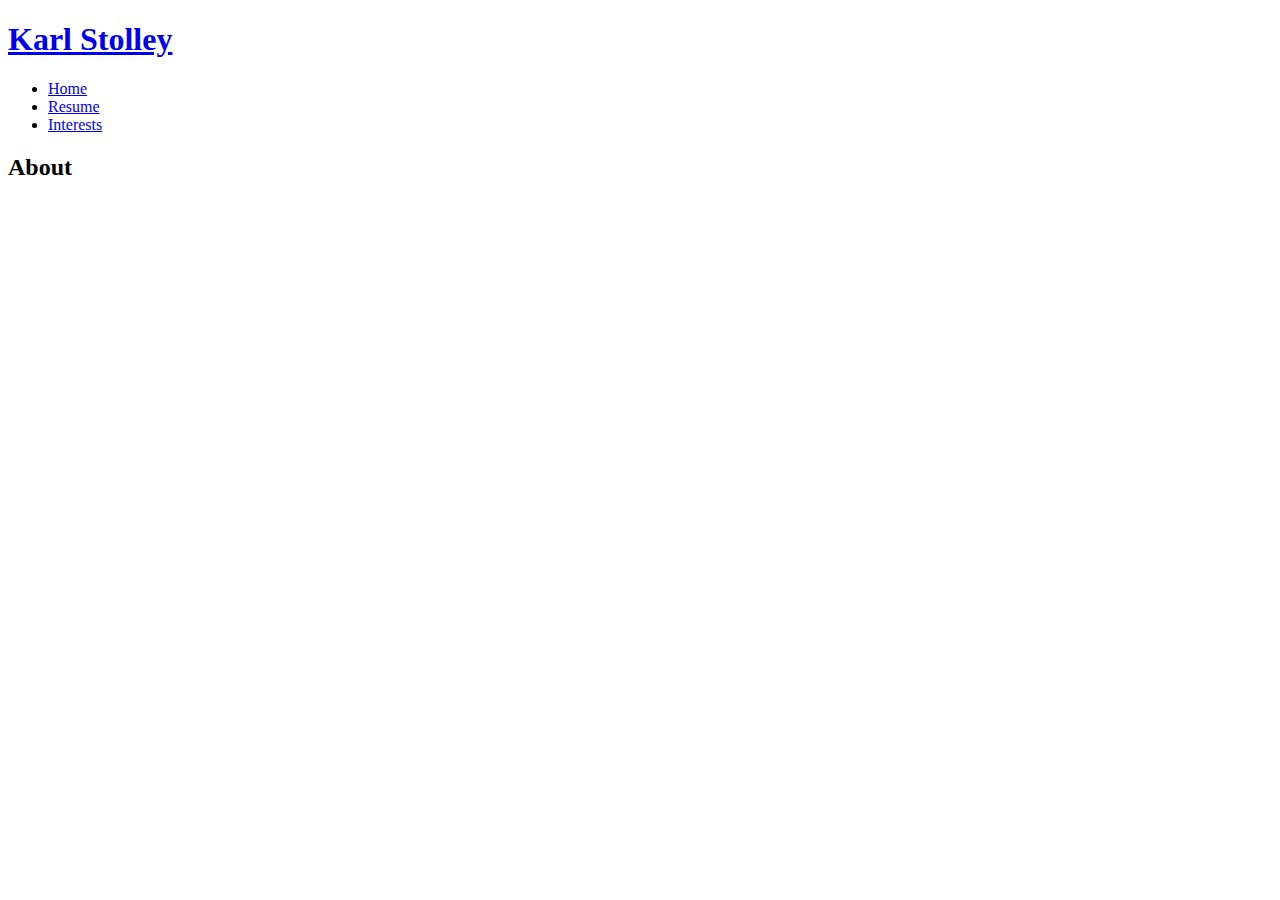
==== index.html @ 9e0f32d7 "Add viewport meta element" ====
<!DOCTYPE html>
<html id="home" lang="en">
<head>
  <title>Karl Stolley</title>
  <meta charset="utf-8" />
  <meta name="viewport"
    content="width=device-width,initial-scale=1.0,shrink-to-fit=no" />
</head>
<body>
  <header id="header">
    <h1><a href="https://stolley.co/" rel="home">Karl Stolley</a></h1>
    <nav id="navigation">
      <ul>
        <li><a href="/" class="active">Home</a></li>
        <li><a href="resume/">Resume</a></li>
        <li><a href="interests/">Interests</a></li>
      </ul>
    </nav>
  </header>
  <main id="content">
    <article id="primary">
      <h2>About</h2>
    </article>
  </main>
  <aside id="supporting">
  </aside>
  <footer id="footer">
  </footer>
</body>
</html>
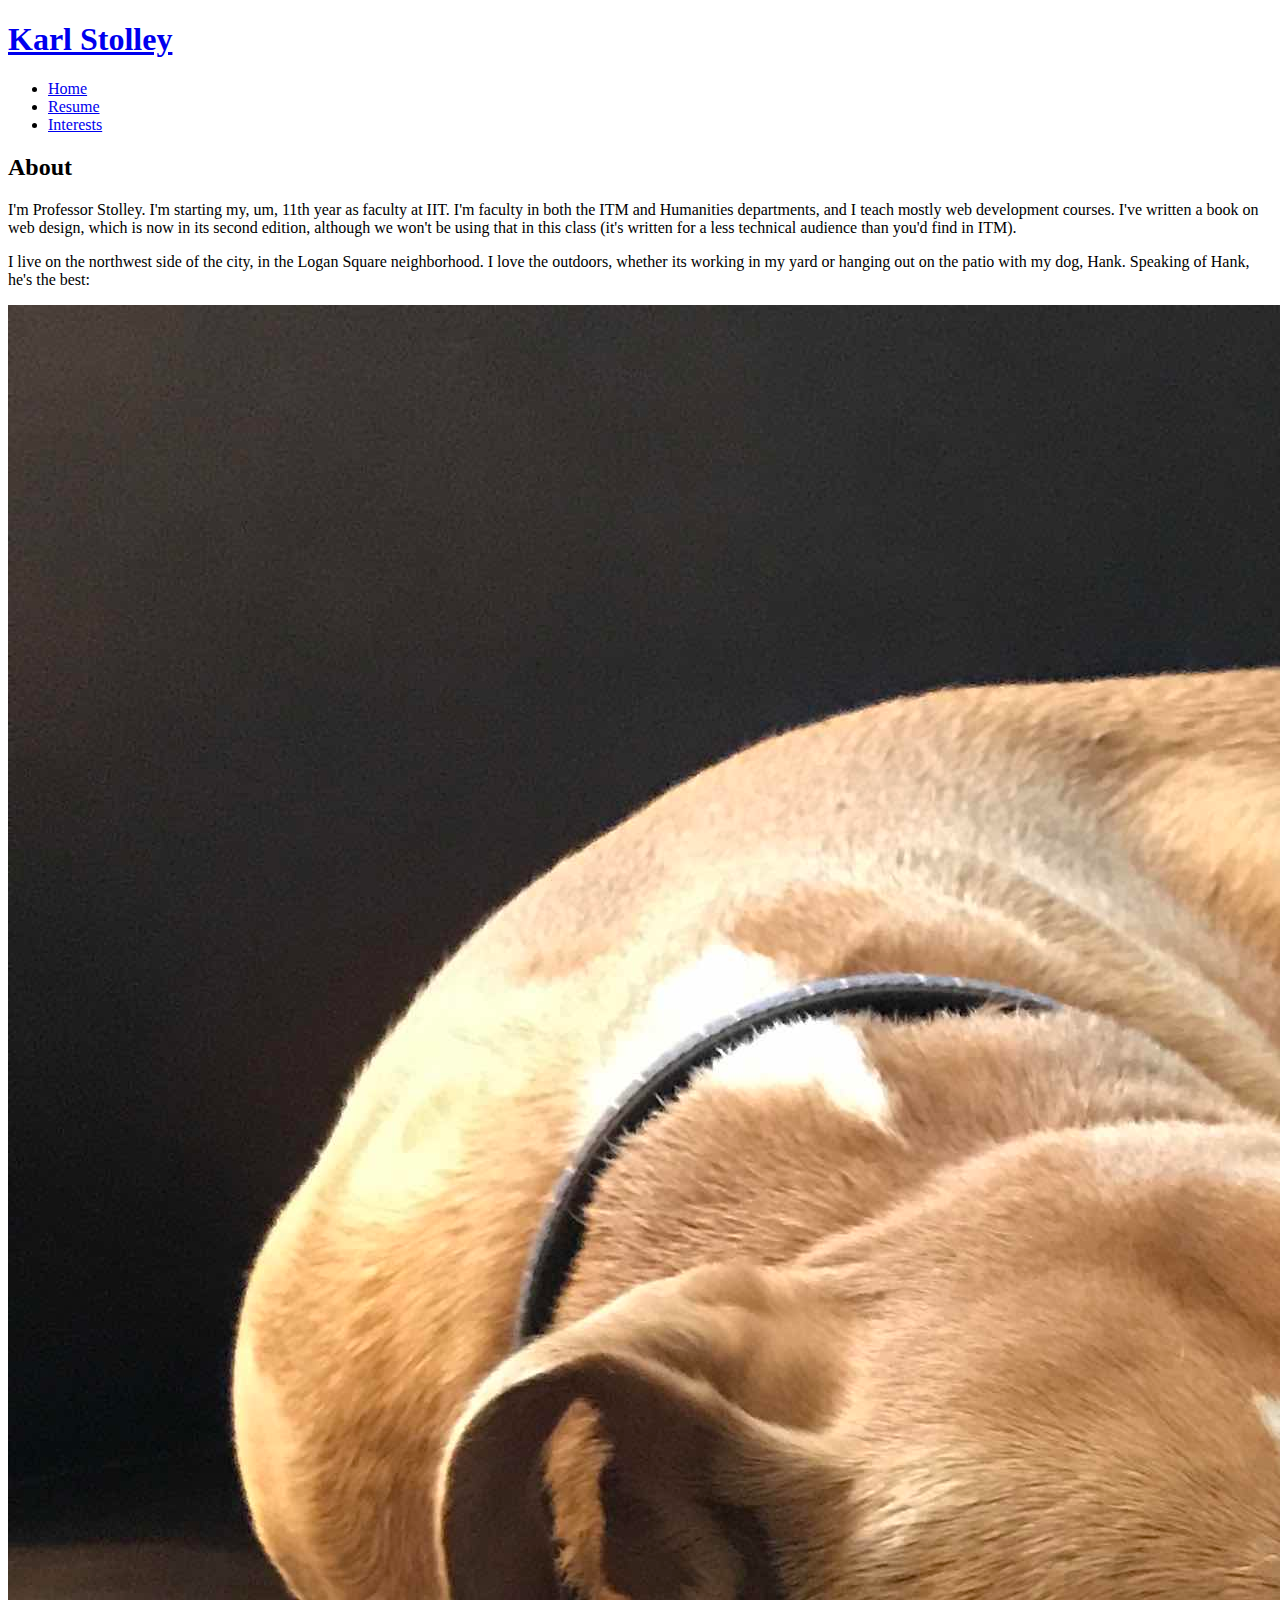
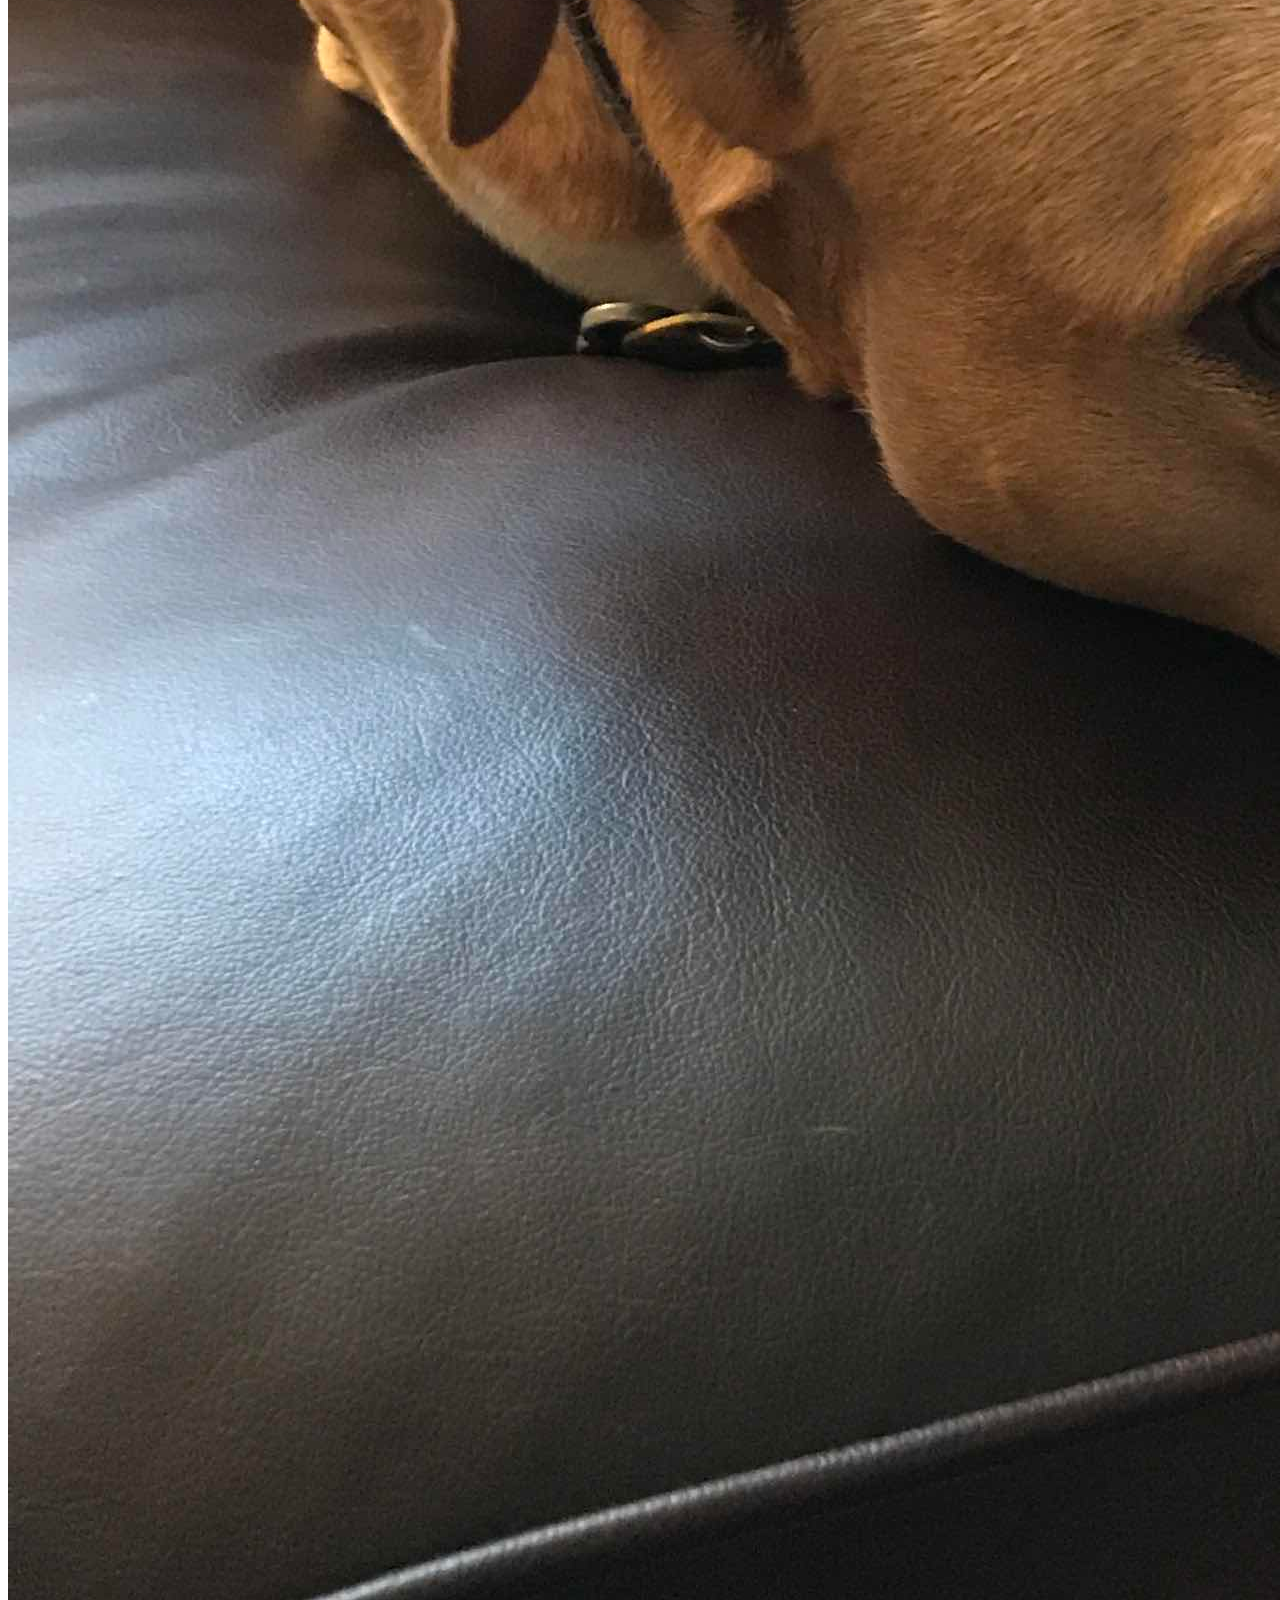
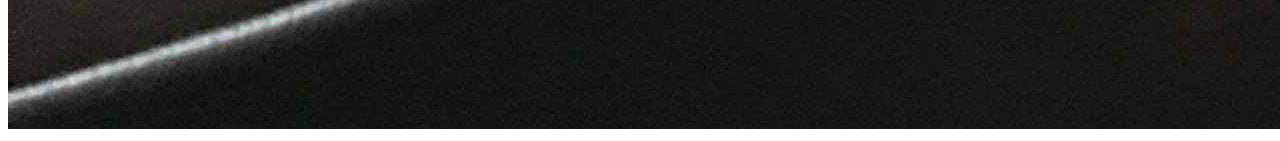
==== commit b5b1d320: "Add huge photo of Hank and copy" ====
--- a/index.html
+++ b/index.html
@@ -20,6 +20,21 @@
   <main id="content">
     <article id="primary">
       <h2>About</h2>
+      <p>
+        I'm Professor Stolley. I'm starting my, um, 11th year as faculty at IIT.
+        I'm faculty in both the ITM and Humanities departments, and I teach
+        mostly web development courses. I've written a book on web design, which
+        is now in its second edition, although we won't be using that in this
+        class (it's written for a less technical audience than you'd find in
+        ITM).
+      </p>
+      <p>
+        I live on the northwest side of the city, in the Logan Square
+        neighborhood. I love the outdoors, whether its working in my yard or
+        hanging out on the patio with my dog, Hank. Speaking of Hank, he's the
+        best:
+      </p>
+      <img src="hank.jpg" alt="Photo of Hank" />
     </article>
   </main>
   <aside id="supporting">
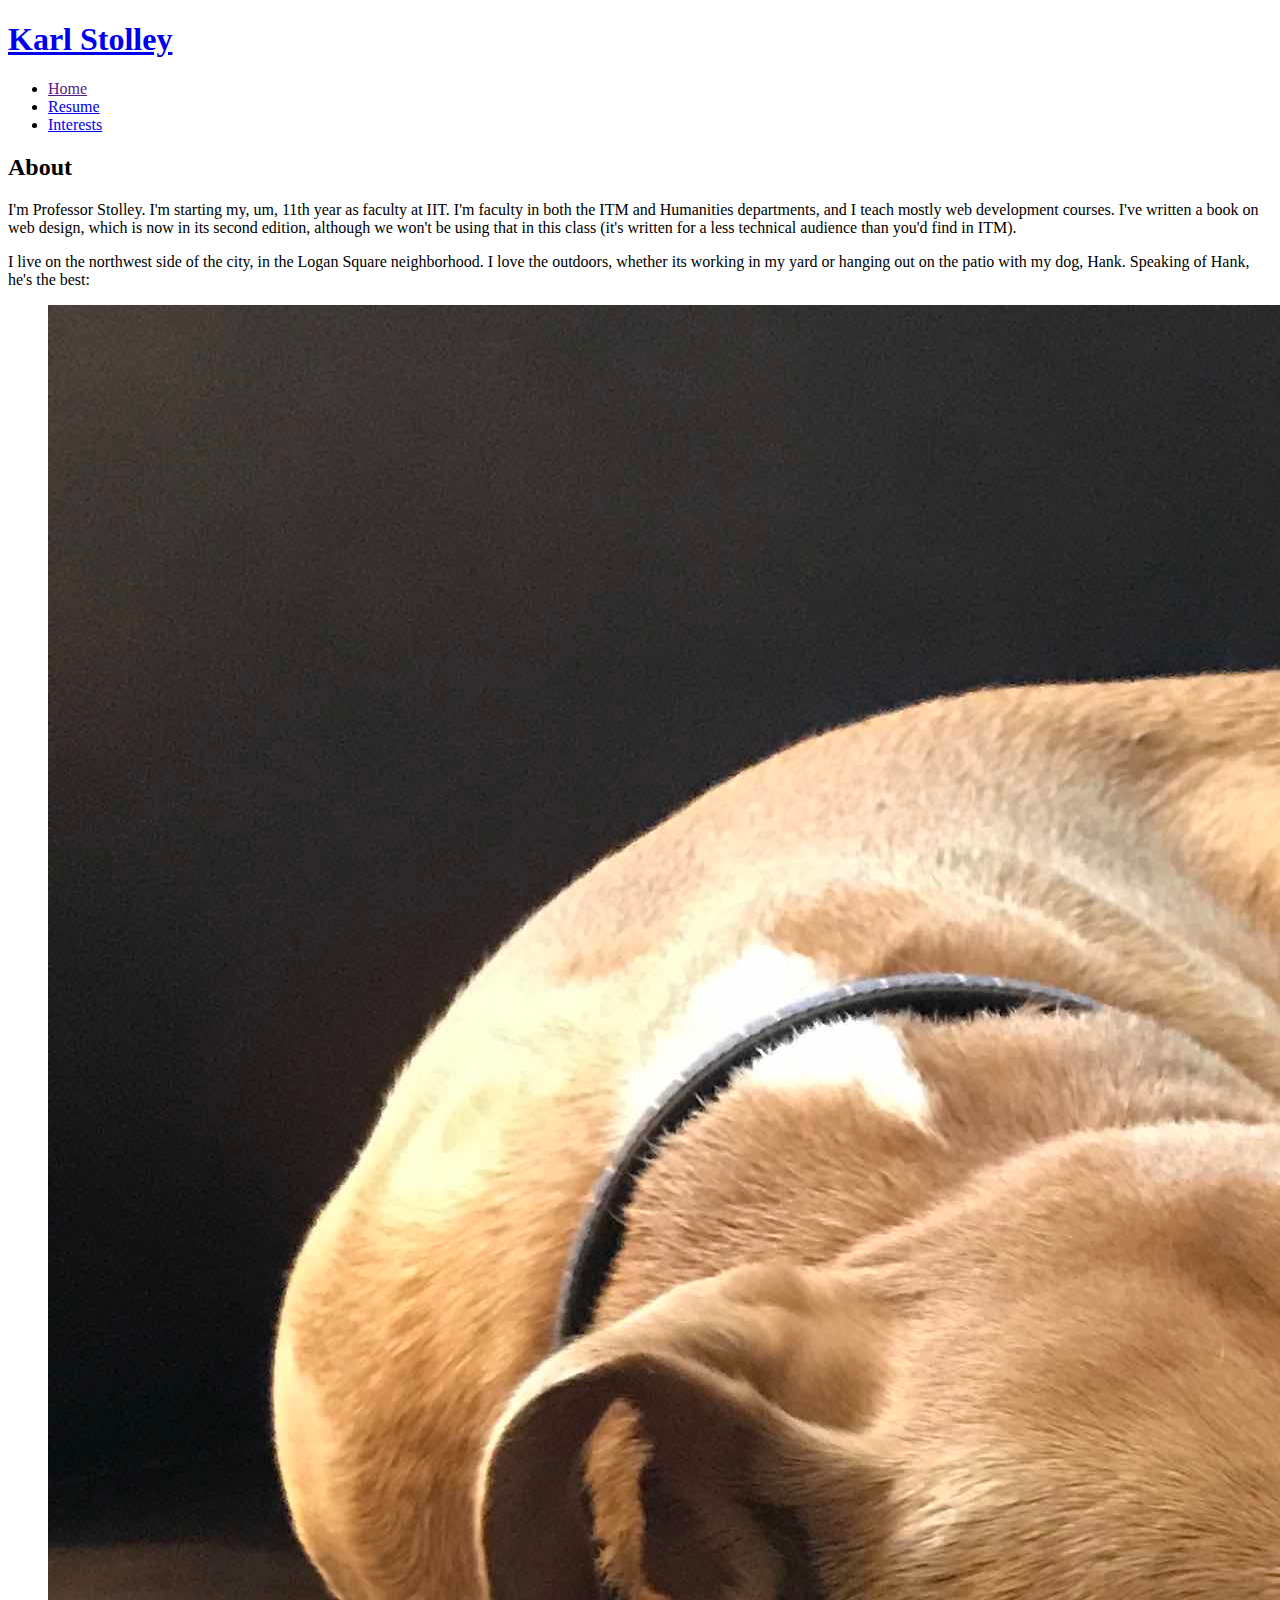
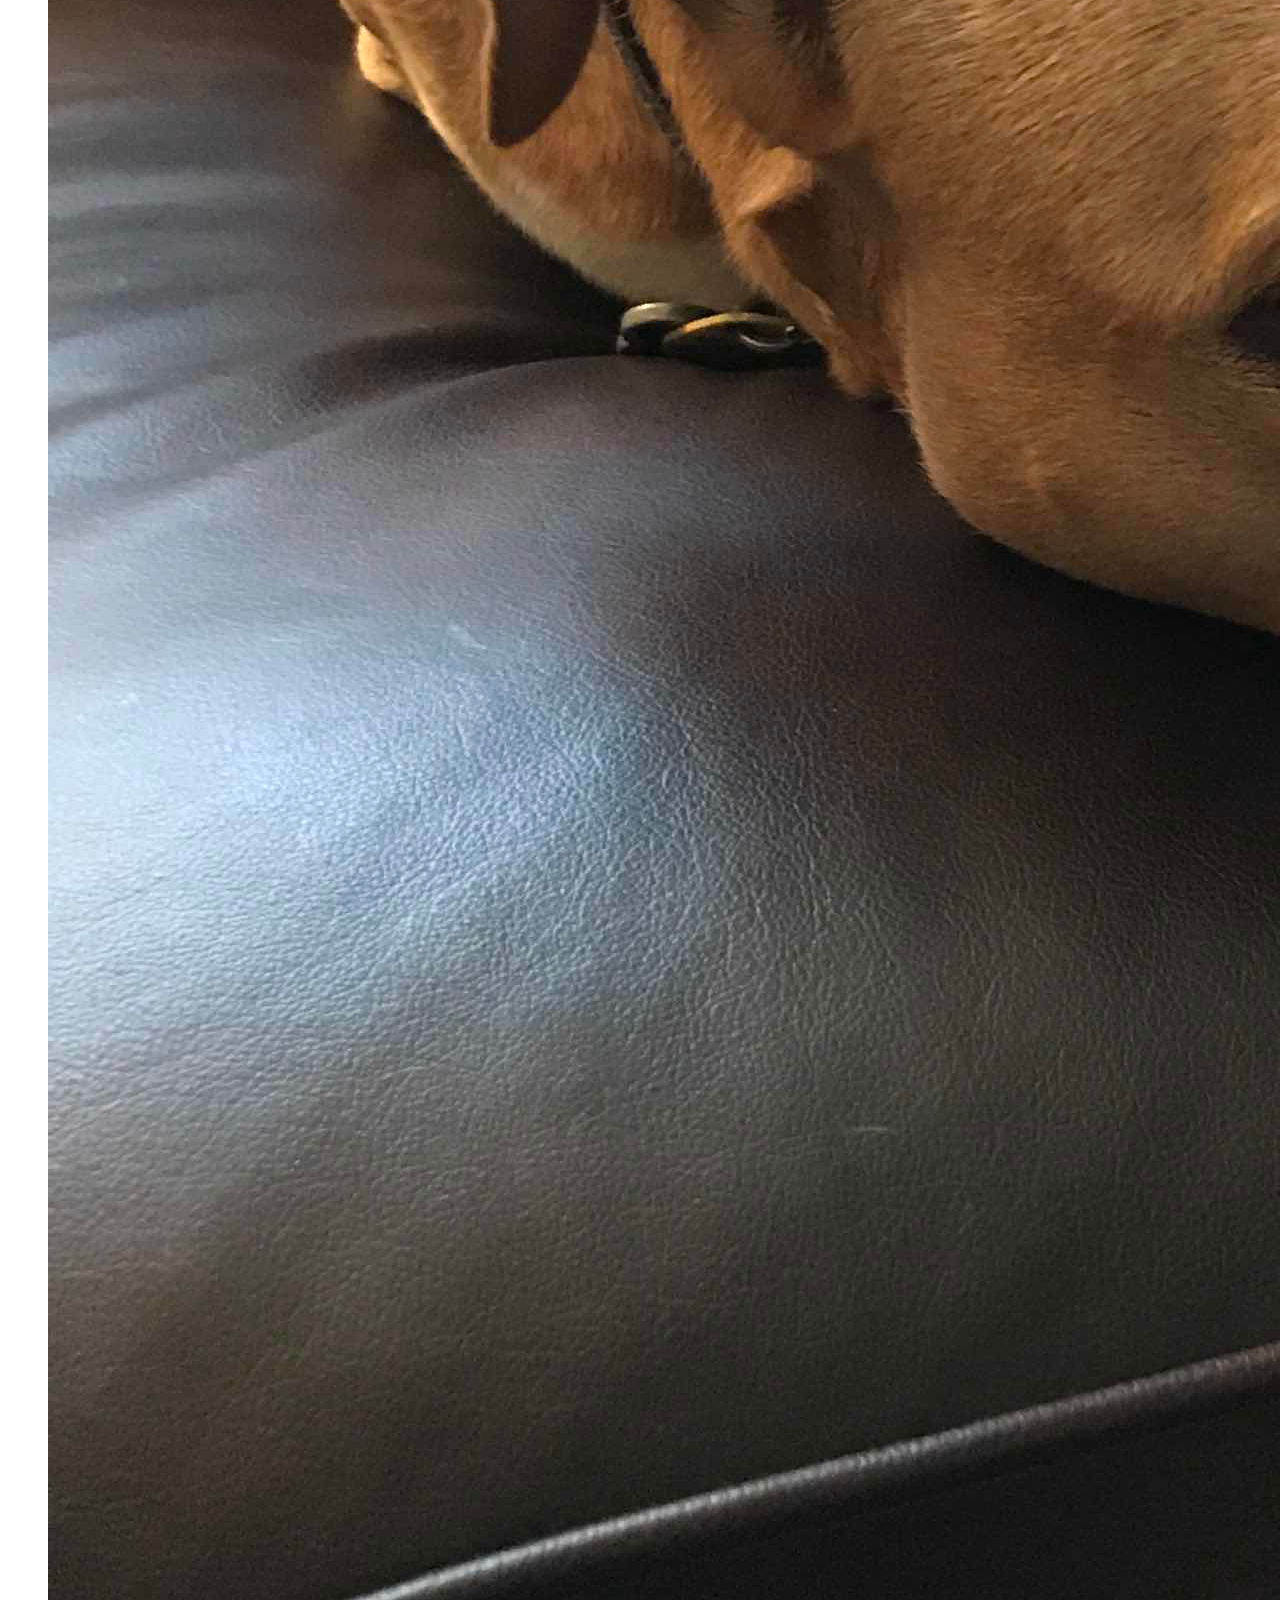
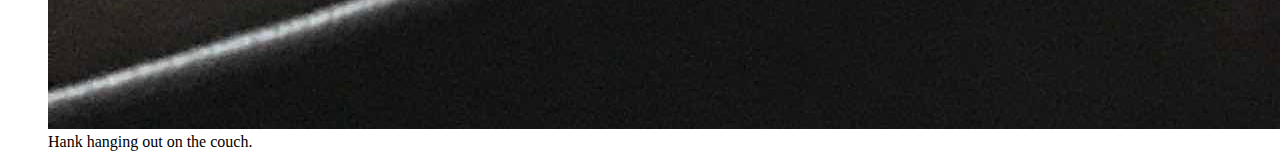
==== commit a4818a03: "Set Home nav link to empty string" ====
--- a/index.html
+++ b/index.html
@@ -5,13 +5,14 @@
   <meta charset="utf-8" />
   <meta name="viewport"
     content="width=device-width,initial-scale=1.0,shrink-to-fit=no" />
+  <link rel="stylesheet" href="screen.css" />
 </head>
 <body>
   <header id="header">
     <h1><a href="https://stolley.co/" rel="home">Karl Stolley</a></h1>
     <nav id="navigation">
       <ul>
-        <li><a href="/" class="active">Home</a></li>
+        <li><a href="" class="active">Home</a></li>
         <li><a href="resume/">Resume</a></li>
         <li><a href="interests/">Interests</a></li>
       </ul>
@@ -34,7 +35,12 @@
         hanging out on the patio with my dog, Hank. Speaking of Hank, he's the
         best:
       </p>
-      <img src="hank.jpg" alt="Photo of Hank" />
+      <figure>
+        <img src="hank.jpg" alt="Photo of Hank" />
+        <figcaption>
+          Hank hanging out on the couch.
+        </figcaption>
+      </figure>
     </article>
   </main>
   <aside id="supporting">
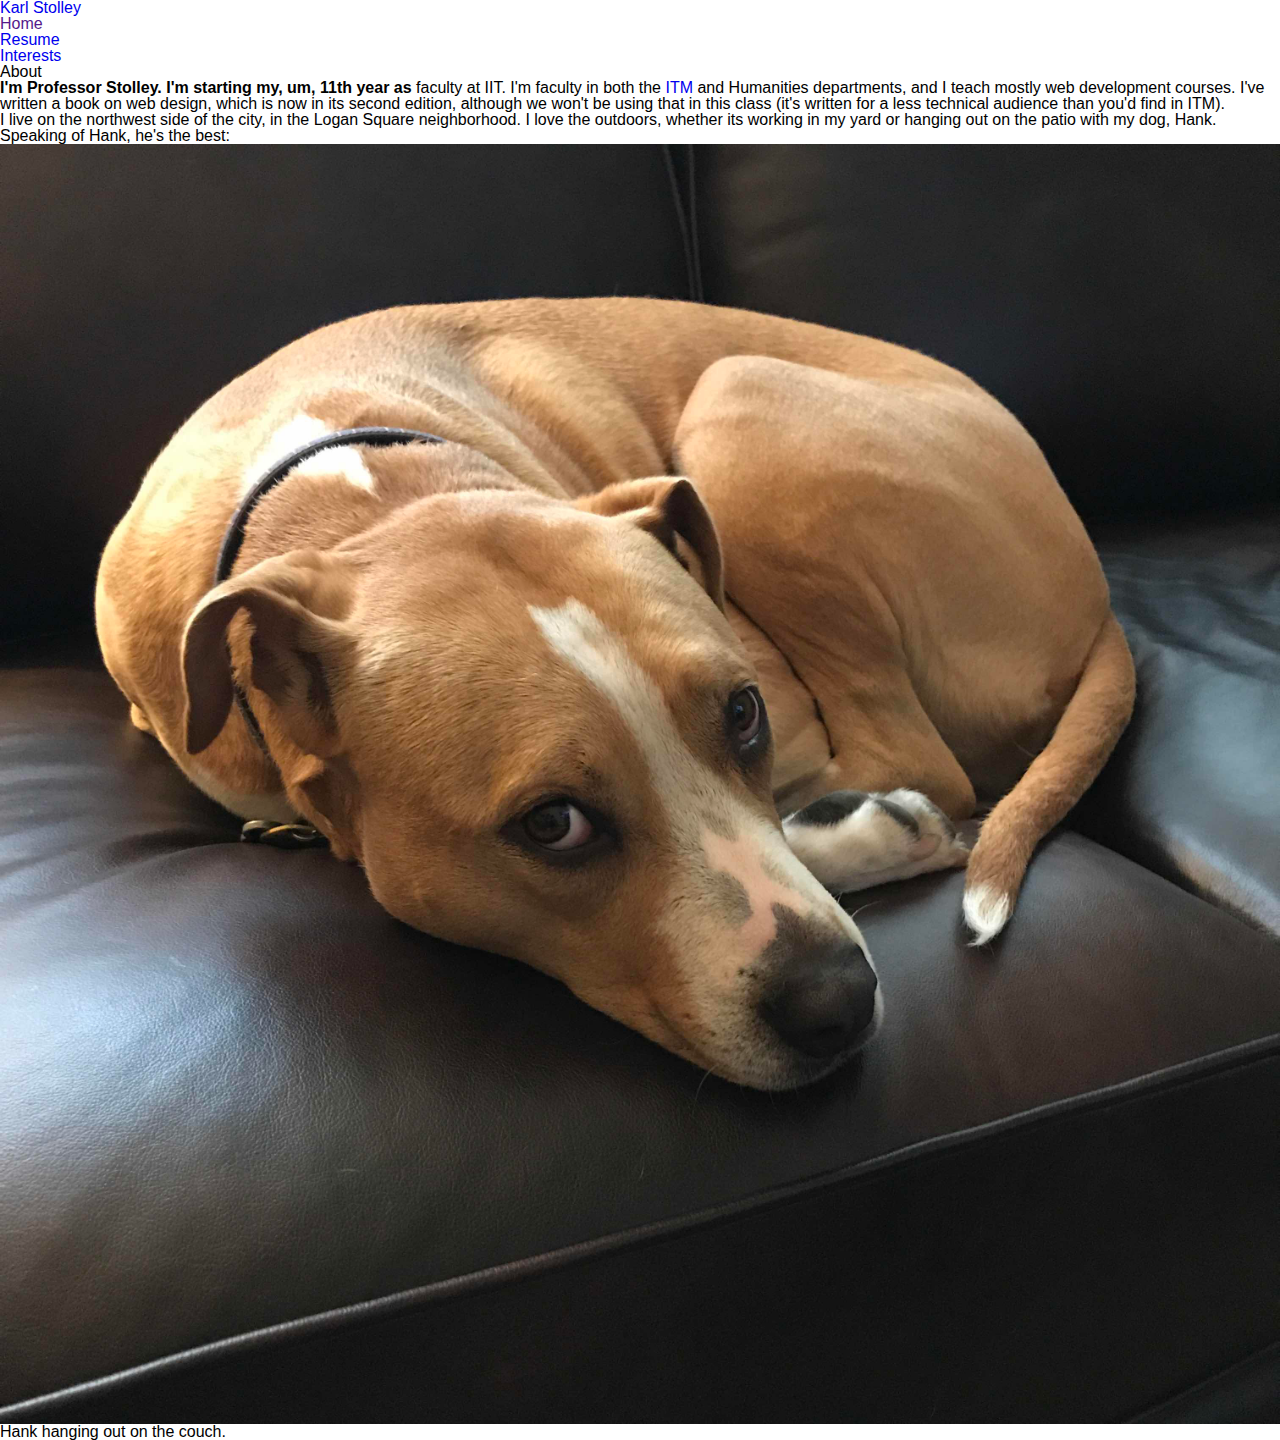
==== commit 3c454e71: "CSS and HTML from 9/20 class" ====
--- a/index.html
+++ b/index.html
@@ -12,7 +12,7 @@
     <h1><a href="https://stolley.co/" rel="home">Karl Stolley</a></h1>
     <nav id="navigation">
       <ul>
-        <li><a href="" class="active">Home</a></li>
+        <li><a href="">Home</a></li>
         <li><a href="resume/">Resume</a></li>
         <li><a href="interests/">Interests</a></li>
       </ul>
@@ -22,14 +22,14 @@
     <article id="primary">
       <h2>About</h2>
       <p>
-        I'm Professor Stolley. I'm starting my, um, 11th year as faculty at IIT.
-        I'm faculty in both the ITM and Humanities departments, and I teach
+        <b>I'm Professor Stolley. I'm starting my, um, 11th year as</b> faculty at IIT.
+        I'm faculty in both the <a href="https://appliedtech.iit.edu/information-technology-and-management">ITM</a> and Humanities departments, and I teach
         mostly web development courses. I've written a book on web design, which
         is now in its second edition, although we won't be using that in this
         class (it's written for a less technical audience than you'd find in
         ITM).
       </p>
-      <p>
+      <p class="details">
         I live on the northwest side of the city, in the Logan Square
         neighborhood. I love the outdoors, whether its working in my yard or
         hanging out on the patio with my dog, Hank. Speaking of Hank, he's the
--- a/screen.css
+++ b/screen.css
@@ -0,0 +1,40 @@
+/* http://meyerweb.com/eric/tools/css/reset/
+   v2.0 | 20110126
+   License: none (public domain)
+*/
+/* stylelint-disable*/
+a,abbr,acronym,address,applet,article,aside,audio,b,big,blockquote,body,canvas,caption,center,cite,code,dd,del,details,dfn,div,dl,dt,em,embed,fieldset,figcaption,figure,footer,form,h1,h2,h3,h4,h5,h6,header,hgroup,html,i,iframe,img,ins,kbd,label,legend,li,mark,menu,nav,object,ol,output,p,pre,q,ruby,s,samp,section,small,span,strike,strong,sub,summary,sup,table,tbody,td,tfoot,th,thead,time,tr,tt,u,ul,var,video{margin:0;padding:0;border:0;font:inherit;vertical-align:baseline}article,aside,details,figcaption,figure,footer,header,hgroup,main,menu,nav,section{display:block}html{line-height:1}body{line-height:inherit}ol,ul{list-style:none}blockquote,q{quotes:none}blockquote:after,blockquote:before,q:after,q:before{content:'';content:none}table{border-collapse:collapse;border-spacing:0}
+/* stylelint-enable */
+
+/* Begin site styles below */
+
+img,
+video,
+audio {
+  display: block;
+  max-width: 100%;
+}
+
+
+html {
+  font-family: Helvetica, Arial, sans-serif;
+}
+
+
+p {
+  font-family:Helvetica,Arial,sans-serif;
+}
+/*
+p::first-line {
+  font-weight: bold;
+}
+*/
+article:hover {
+  background-color: yellow;
+}
+b {
+  font-weight: bold;
+}
+a {
+  text-decoration: none;
+}
